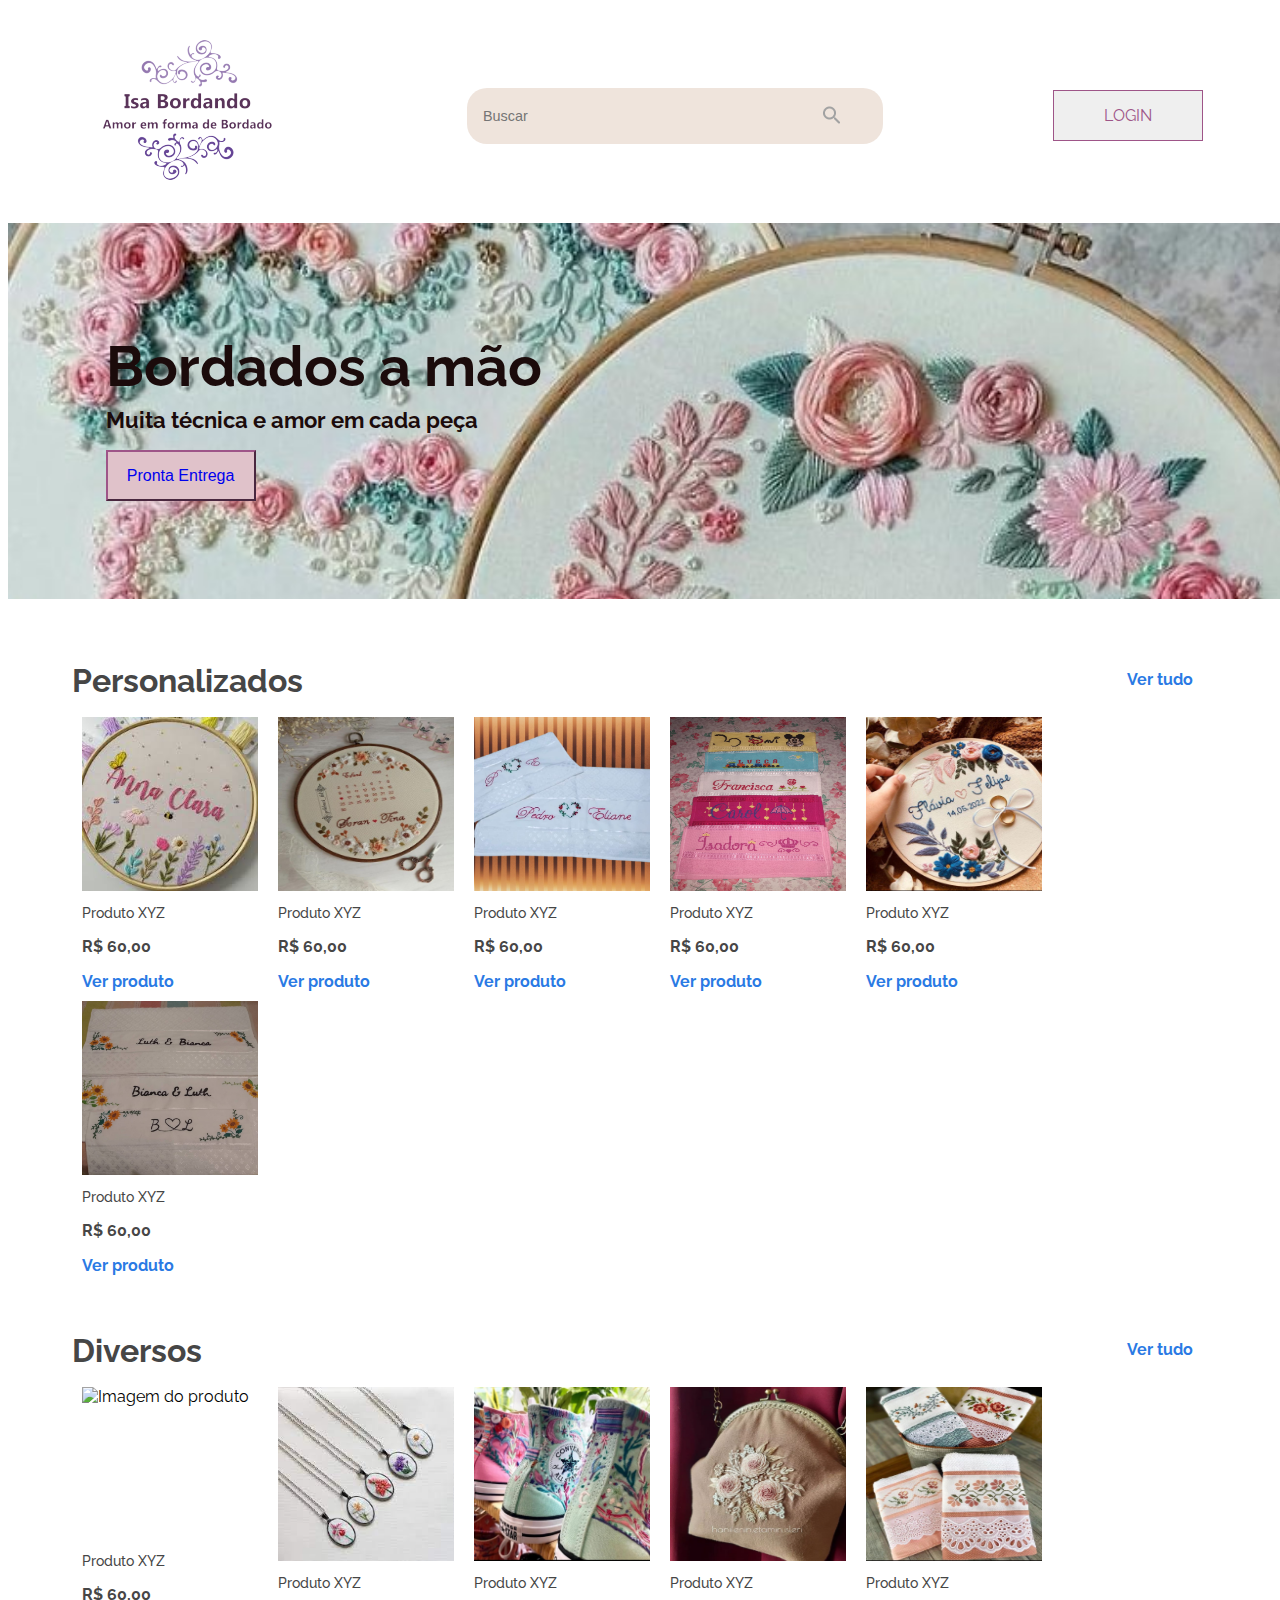
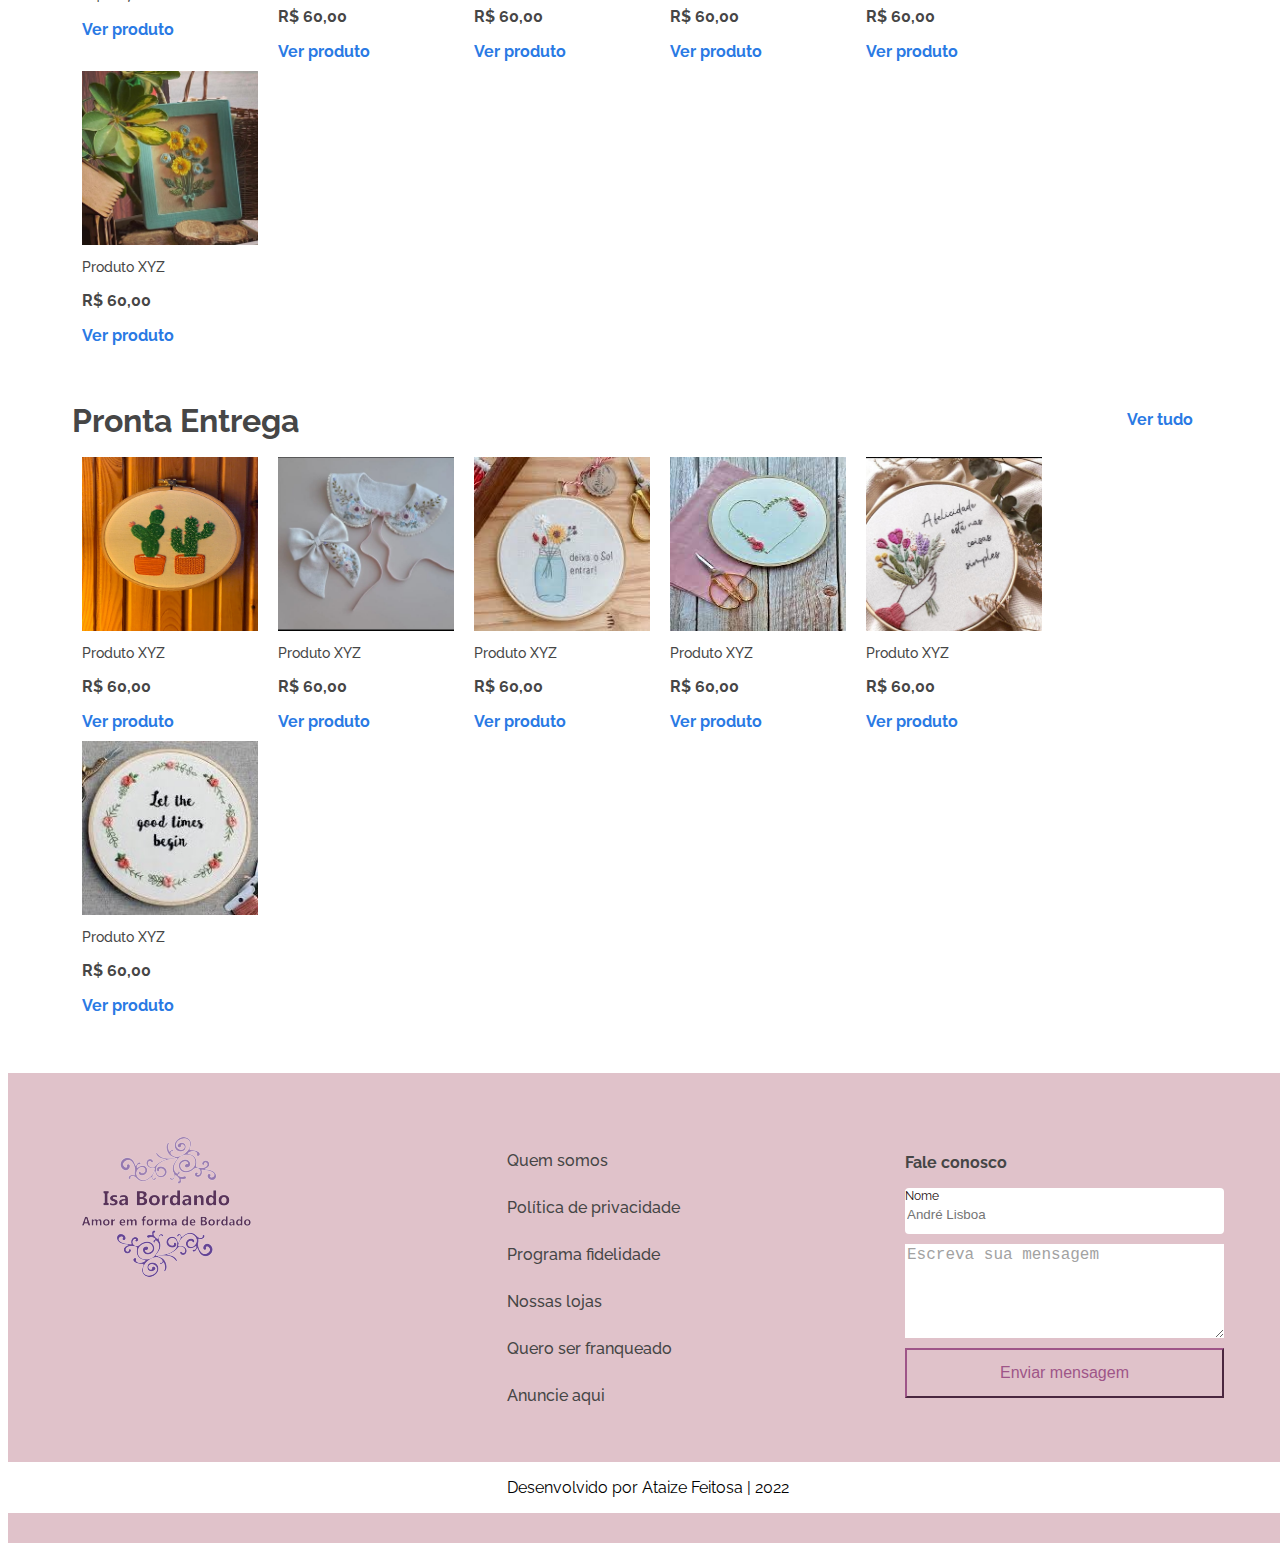
==== index.html @ 5cd55cc3 "Página e-commerce personalizada" ====
<!DOCTYPE html>
<html lang="pt-br">

<head>
    <meta charset="UTF-8">
    <meta http-equiv="X-UA-Compatible" content="IE=edge">
    <meta name="viewport" content="width=device-width, initial-scale=1.0">
    <title>Alura Geek</title>
    <link rel="preconnect" href="https://fonts.googleapis.com">
    <link rel="preconnect" href="https://fonts.gstatic.com" crossorigin>
    <link href="https://fonts.googleapis.com/css2?family=Raleway:wght@400;700&display=swap" rel="stylesheet">
    <link rel="stylesheet" href="css\style.css">
    <link rel="stylesheet" href="css\menu.css">
    <link rel="stylesheet" href="css\banner.css">
    <link rel="stylesheet" href="css\banner-mobile.css">
    <link rel="stylesheet" href="css\galeria.css">
    <link rel="stylesheet" href="css\rodape.css">
</head>

<body>
    <header class="menu">
        <div class="menu__principal">
            
           
                <img class="menu__logo" src="imagem/logo-1.png" alt="Logo da Alura">
                <input class="menu__buscar" type="text" placeholder="Buscar">
                
         
            <button class="menu__login Botao1" type=""><a class="menu__navBotao" href="login.html">Login</a></button>
        </div>
    </header>
    <main>
        <section class="banner">
            <div class="banner__apresentacao">
                <h1 class="banner__titulo">Bordados a mão</h1>
                <p class="banner__descricao">Muita técnica e amor em cada peça</p>
                <button class="banner__btn Botao2"><a href="#prontaEntrega">Pronta Entrega</a></button>
            </div>
        </section>
        <section class="galeria starWars" id="starWars">

            <div class="galeria__secao">
                <h2 class="galeria__titulo">Personalizados</h2>
                <a class="galeria__verTudo" href="#">Ver tudo </a>
            </div>

            <div class="galeria__produtos">
                <img class="galeria__imagem" src="imagem/nome.jpg" alt="Imagem do produto">
                <p class="galeria__descricaoProduto">Produto XYZ</p>
                <p class="galeria__preco">R$ 60,00</p>
                <a class="galeria__verProduto" href="#">Ver produto</a>
            </div>

            <div class="galeria__produtos">
                <img class="galeria__imagem" src="imagem/data.jpeg" alt="Imagem do produto">
                <p class="galeria__descricaoProduto">Produto XYZ</p>
                <p class="galeria__preco">R$ 60,00</p>
                <a class="galeria__verProduto" href="#">Ver produto</a>
            </div>

            <div class="galeria__produtos">
                <img class="galeria__imagem" src="imagem/toalha.jpeg" alt="Imagem do produto">
                <p class="galeria__descricaoProduto">Produto XYZ</p>
                <p class="galeria__preco">R$ 60,00</p>
                <a class="galeria__verProduto" href="#">Ver produto</a>
            </div>

            <div class="galeria__produtos">
                <img class="galeria__imagem" src="imagem/toalhinhas.jpeg" alt="Imagem do produto">
                <p class="galeria__descricaoProduto">Produto XYZ</p>
                <p class="galeria__preco">R$ 60,00</p>
                <a class="galeria__verProduto" href="#">Ver produto</a>
            </div>

            <div class="galeria__produtos">
                <img class="galeria__imagem" src="imagem/aliancas.jpeg" alt="Imagem do produto">
                <p class="galeria__descricaoProduto">Produto XYZ</p>
                <p class="galeria__preco">R$ 60,00</p>
                <a class="galeria__verProduto" href="#">Ver produto</a>
            </div>

            <div class="galeria__produtos">
                <img class="galeria__imagem" src="imagem/toalha2.jpeg" alt="Imagem do produto">
                <p class="galeria__descricaoProduto">Produto XYZ</p>
                <p class="galeria__preco">R$ 60,00</p>
                <a class="galeria__verProduto" href="#">Ver produto</a>
            </div>
        </section>

        <section class="galeria consoles" id="consoles">
            <div class="galeria__secao">
                <h2 class="galeria__titulo">Diversos</h2>
                <a class="galeria__verTudo" href="#">Ver tudo </a>
            </div>

            <div class="galeria__produtos">
                <img class="galeria__imagem" src="imagem/bolsas.jpg" alt="Imagem do produto">
                <p class="galeria__descricaoProduto">Produto XYZ</p>
                <p class="galeria__preco">R$ 60,00</p>
                <a class="galeria__verProduto" href="#">Ver produto</a>
            </div>

            <div class="galeria__produtos">
                <img class="galeria__imagem" src="imagem/colares-bordado.jpg" alt="Imagem do produto">
                <p class="galeria__descricaoProduto">Produto XYZ</p>
                <p class="galeria__preco">R$ 60,00</p>
                <a class="galeria__verProduto" href="#">Ver produto</a>
            </div>

            <div class="galeria__produtos">
                <img class="galeria__imagem" src="imagem/tenis.jpeg" alt="Imagem do produto">
                <p class="galeria__descricaoProduto">Produto XYZ</p>
                <p class="galeria__preco">R$ 60,00</p>
                <a class="galeria__verProduto" href="#">Ver produto</a>
            </div>

            <div class="galeria__produtos">
                <img class="galeria__imagem" src="imagem/bolsa.jpeg" alt="Imagem do produto">
                <p class="galeria__descricaoProduto">Produto XYZ</p>
                <p class="galeria__preco">R$ 60,00</p>
                <a class="galeria__verProduto" href="#">Ver produto</a>
            </div>

            <div class="galeria__produtos">
                <img class="galeria__imagem" src="imagem/pano-prato.jpeg" alt="Imagem do produto">
                <p class="galeria__descricaoProduto">Produto XYZ</p>
                <p class="galeria__preco">R$ 60,00</p>
                <a class="galeria__verProduto" href="#">Ver produto</a>
            </div>

            <div class="galeria__produtos">
                <img class="galeria__imagem" src="imagem/porta-retrato.jpeg" alt="Imagem do produto">
                <p class="galeria__descricaoProduto">Produto XYZ</p>
                <p class="galeria__preco">R$ 60,00</p>
                <a class="galeria__verProduto" href="#">Ver produto</a>
            </div>
        </section>

        <section class="galeria diversos" id="prontaEntrega">
            <div class="galeria__secao">
                <h2 class="galeria__titulo">Pronta Entrega</h2>
                <a class="galeria__verTudo" href="#">Ver tudo </a>
            </div>

            <div class="galeria__produtos">
                <img class="galeria__imagem" src="imagem/cacto.jpg" alt="Imagem do produto">
                <p class="galeria__descricaoProduto">Produto XYZ</p>
                <p class="galeria__preco">R$ 60,00</p>
                <a class="galeria__verProduto" href="#">Ver produto</a>
            </div>

            <div class="galeria__produtos">
                <img class="galeria__imagem" src="imagem/laco.jpeg" alt="Imagem do produto">
                <p class="galeria__descricaoProduto">Produto XYZ</p>
                <p class="galeria__preco">R$ 60,00</p>
                <a class="galeria__verProduto" href="#">Ver produto</a>
            </div>

            <div class="galeria__produtos">
                <img class="galeria__imagem" src="imagem/frase2.jpg" alt="Imagem do produto">
                <p class="galeria__descricaoProduto">Produto XYZ</p>
                <p class="galeria__preco">R$ 60,00</p>
                <a class="galeria__verProduto" href="#">Ver produto</a>
            </div>

            <div class="galeria__produtos">
                <img class="galeria__imagem" src="imagem/bordado-coracao.jpg" alt="Imagem do produto">
                <p class="galeria__descricaoProduto">Produto XYZ</p>
                <p class="galeria__preco">R$ 60,00</p>
                <a class="galeria__verProduto" href="#">Ver produto</a>
            </div>

            <div class="galeria__produtos">
                <img class="galeria__imagem" src="imagem/felicidade.jpeg" alt="Imagem do produto">
                <p class="galeria__descricaoProduto">Produto XYZ</p>
                <p class="galeria__preco">R$ 60,00</p>
                <a class="galeria__verProduto" href="#">Ver produto</a>
            </div>

            <div class="galeria__produtos">
                <img class="galeria__imagem" src="imagem/frase.jpg" alt="Imagem do produto">
                <p class="galeria__descricaoProduto">Produto XYZ</p>
                <p class="galeria__preco">R$ 60,00</p>
                <a class="galeria__verProduto" href="#">Ver produto</a>
            </div>
        </section>
    </main>
    <footer class="rodape">
        <section class="rodape__aluraGeek">
            <div class="rodape__divLogo">
                <img class="rodape__logo" src="./imagem/logo-1.png" alt="Logo Isa Bordando">
            </div>
            <nav class="rodape__informacoes">
                <a class="rodape__informacao" href="#">Quem somos</a>
                <a class="rodape__informacao" href="#">Política de privacidade</a>
                <a class="rodape__informacao" href="#">Programa fidelidade</a>
                <a class="rodape__informacao" href="#">Nossas lojas</a>
                <a class="rodape__informacao" href="#">Quero ser franqueado</a>
                <a class="rodape__informacao" href="#">Anuncie aqui</a>
            </nav>
            <form class="rodape__faleConosco">
                <p class="rodape__subtitulo">Fale conosco</p>
                <div class="rodape__formulario">
                    <label class="rodape__nome" for="text">Nome</label>
                    <input class="rodape__inputNome" type="text" placeholder="André Lisboa" required>
                </div>
                <textarea class="rodape__mensagem" name="mensagem" id="" cols="30" rows="5" minlength="3" required>Escreva sua mensagem</textarea>
                <button class="rodape__btn Botao2">Enviar mensagem</button>
            </form>
        </section>
        <section class="rodape__desenvolvedor">
            <p>Desenvolvido por Ataize Feitosa | 2022</p>
        </section>
    </footer>
</body>

</html>
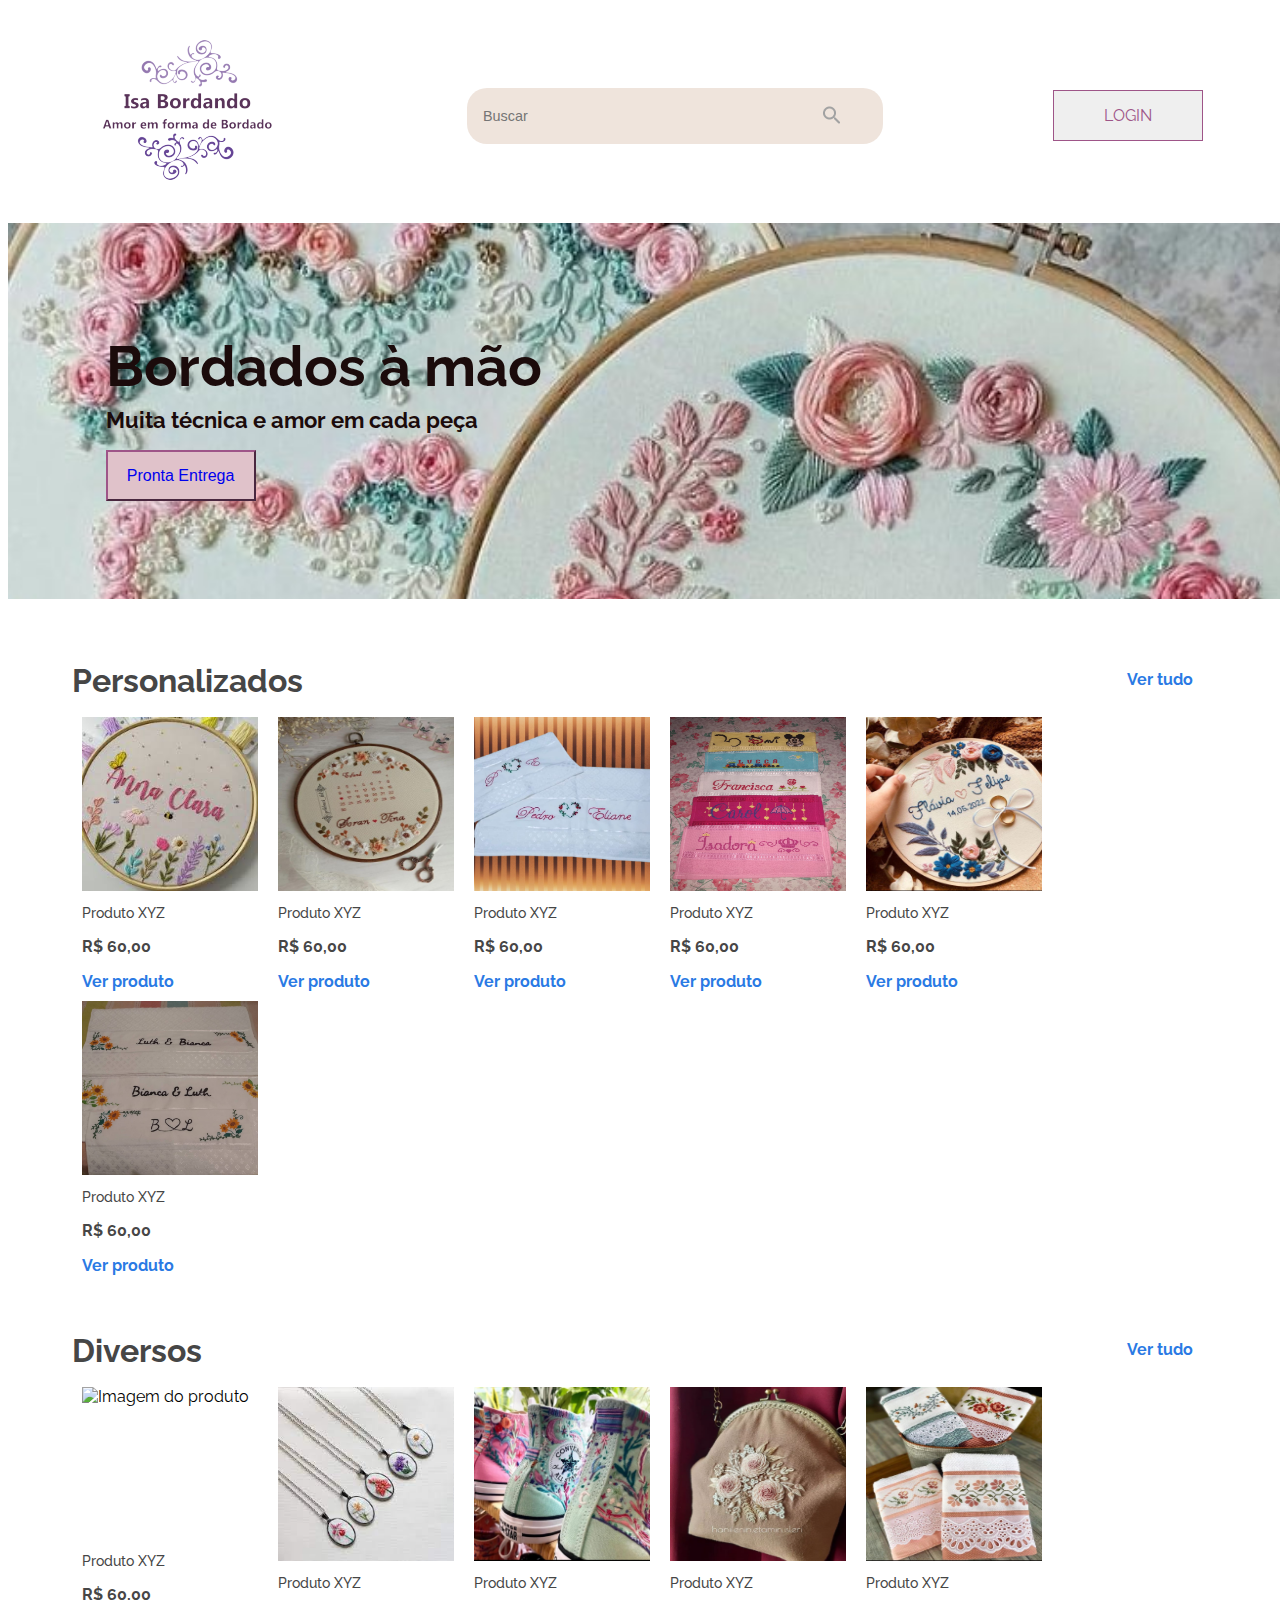
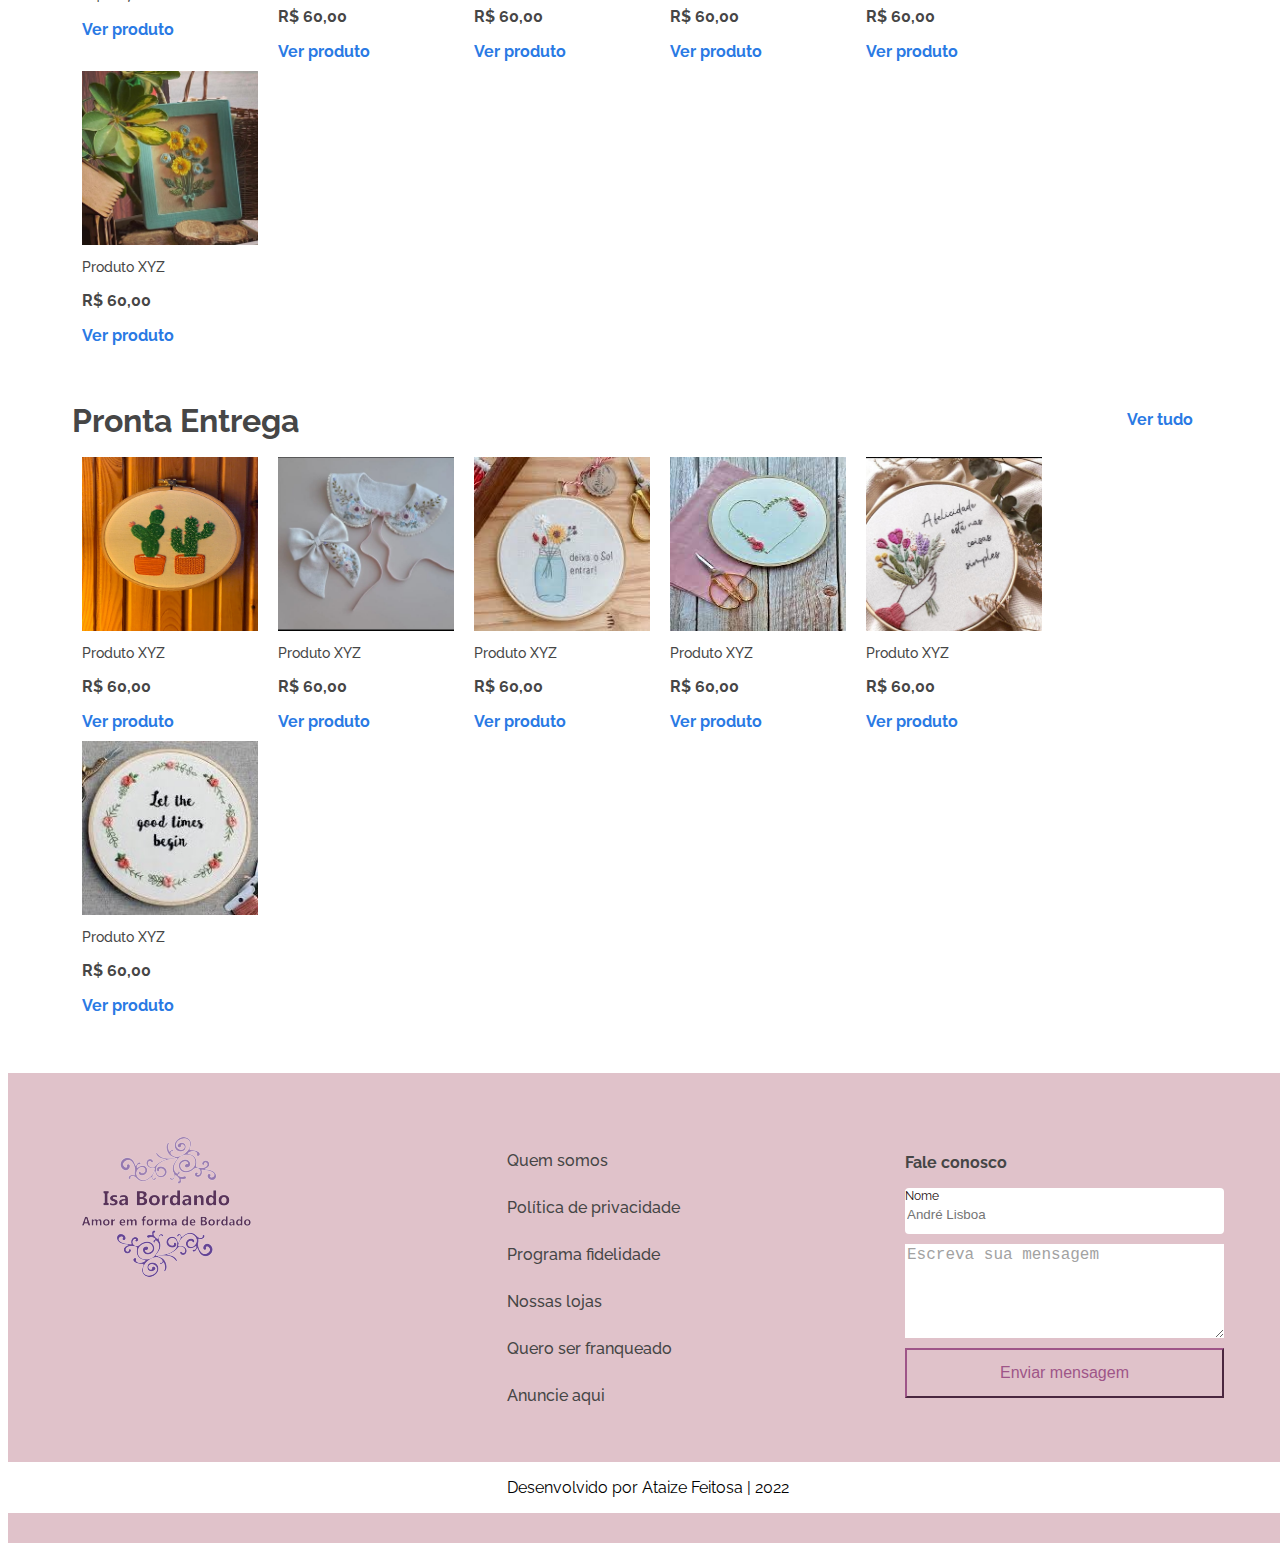
==== commit 4d9a8b30: "Correção ortográfica" ====
--- a/index.html
+++ b/index.html
@@ -32,7 +32,7 @@
     <main>
         <section class="banner">
             <div class="banner__apresentacao">
-                <h1 class="banner__titulo">Bordados a mão</h1>
+                <h1 class="banner__titulo">Bordados à mão</h1>
                 <p class="banner__descricao">Muita técnica e amor em cada peça</p>
                 <button class="banner__btn Botao2"><a href="#prontaEntrega">Pronta Entrega</a></button>
             </div>
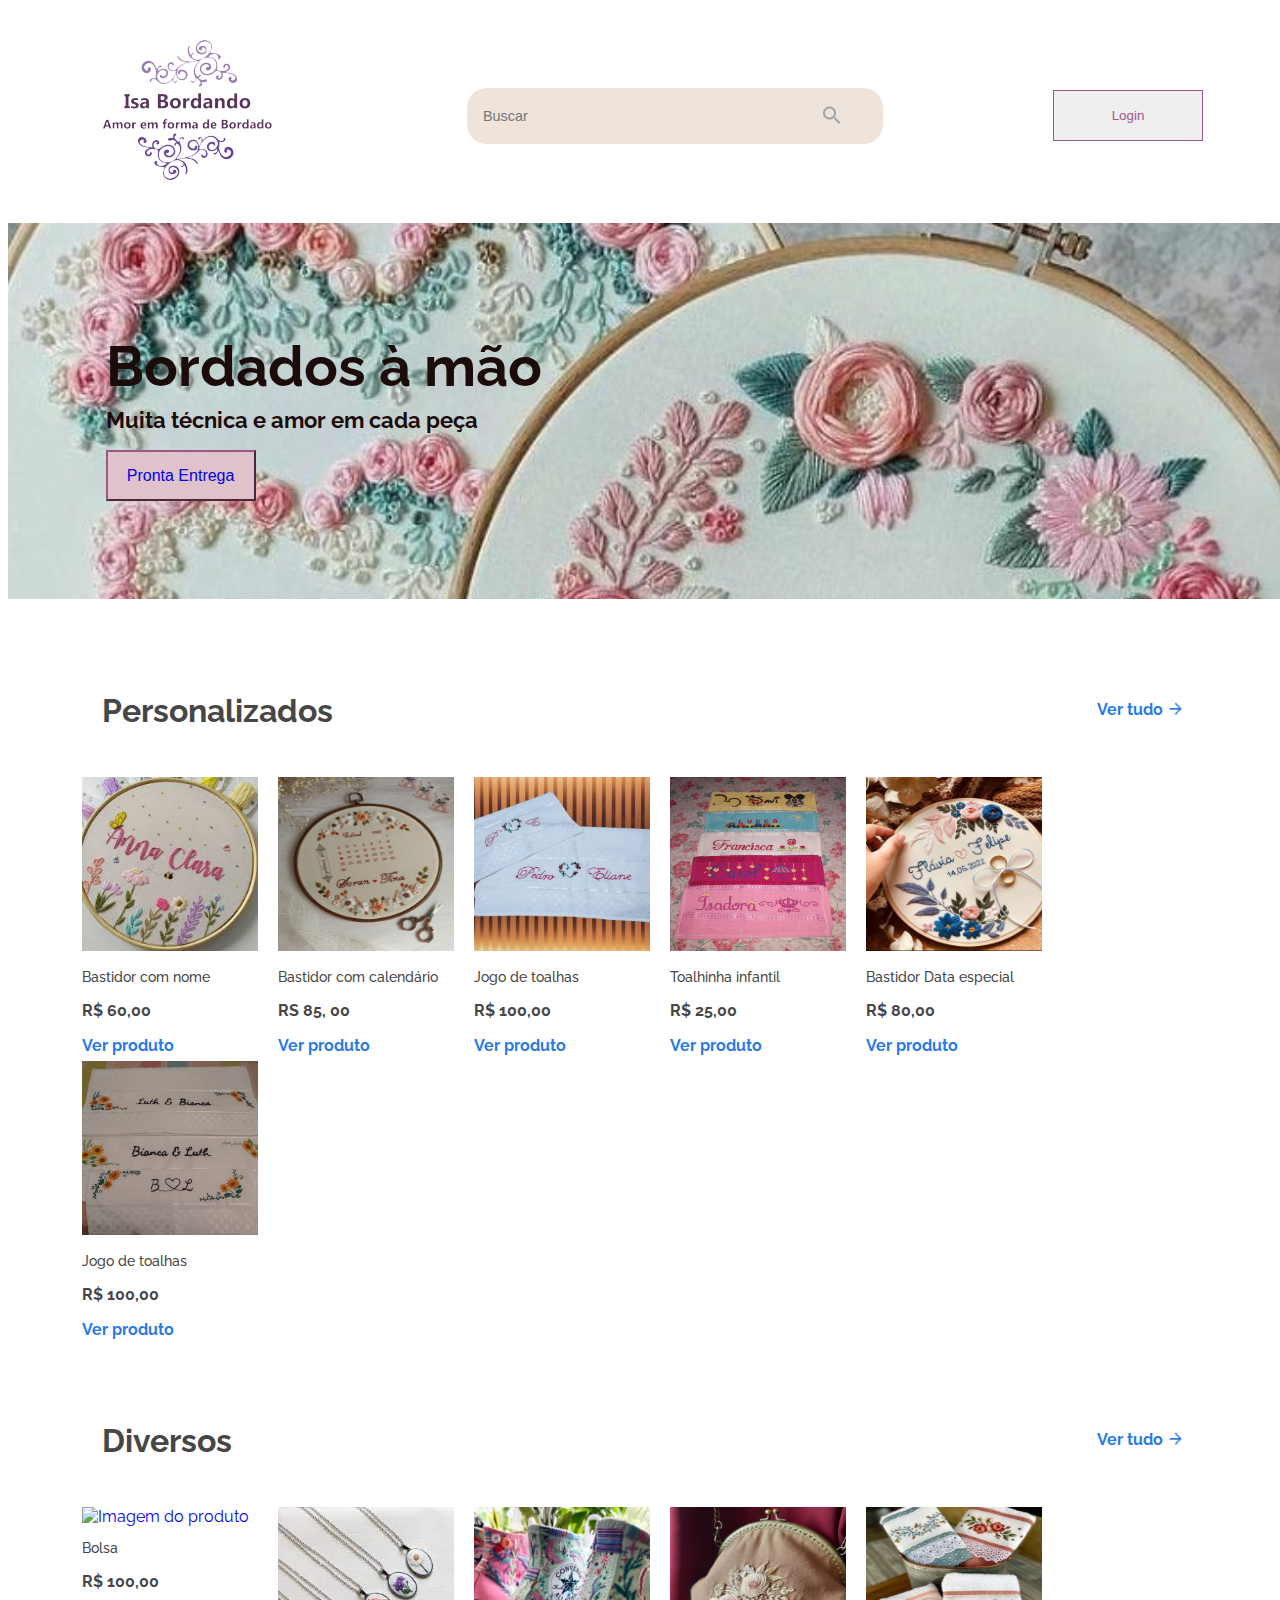
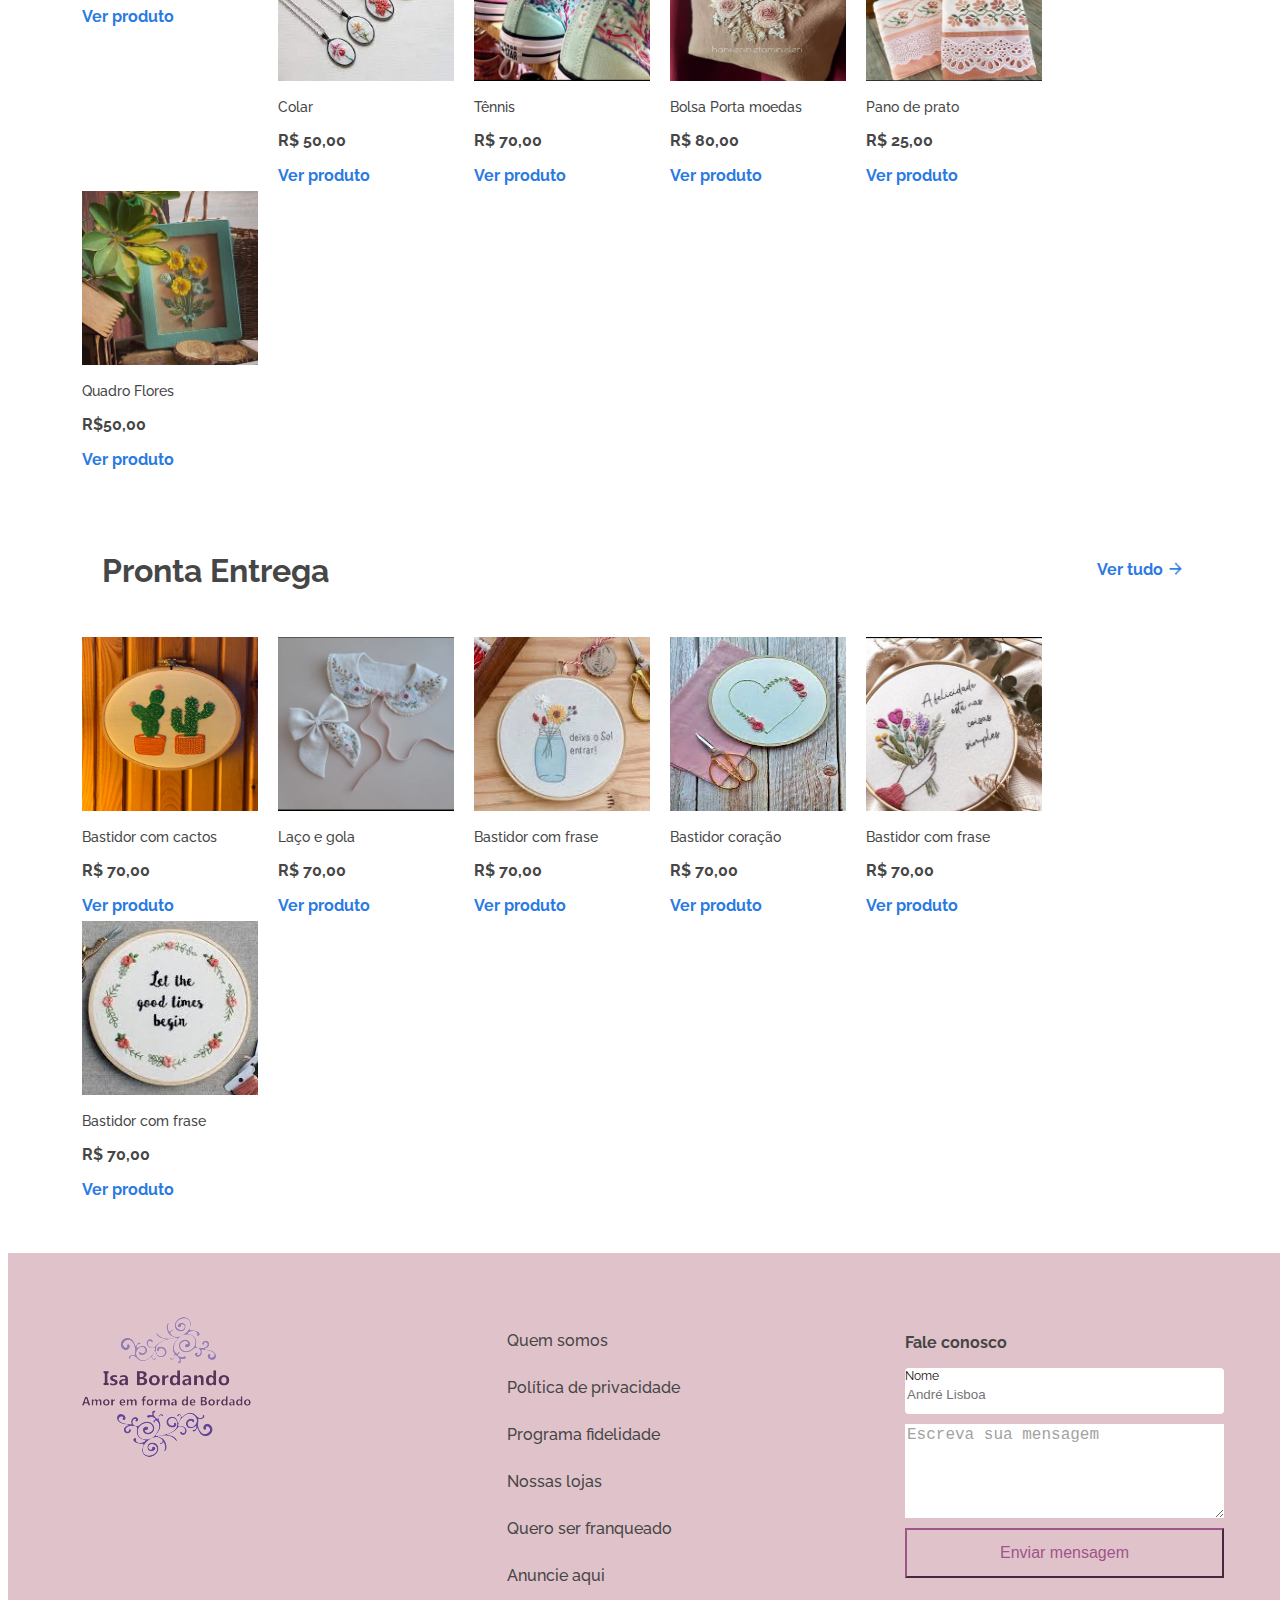
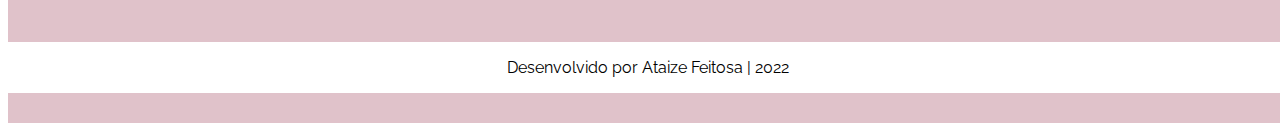
==== commit 4d62f829: "Adicionando página todos" ====
--- a/index.html
+++ b/index.html
@@ -5,28 +5,23 @@
     <meta charset="UTF-8">
     <meta http-equiv="X-UA-Compatible" content="IE=edge">
     <meta name="viewport" content="width=device-width, initial-scale=1.0">
-    <title>Alura Geek</title>
+    <title>Isa Bordando</title>
     <link rel="preconnect" href="https://fonts.googleapis.com">
     <link rel="preconnect" href="https://fonts.gstatic.com" crossorigin>
     <link href="https://fonts.googleapis.com/css2?family=Raleway:wght@400;700&display=swap" rel="stylesheet">
     <link rel="stylesheet" href="css\style.css">
     <link rel="stylesheet" href="css\menu.css">
     <link rel="stylesheet" href="css\banner.css">
-    <link rel="stylesheet" href="css\banner-mobile.css">
     <link rel="stylesheet" href="css\galeria.css">
     <link rel="stylesheet" href="css\rodape.css">
 </head>
 
 <body>
     <header class="menu">
-        <div class="menu__principal">
-            
-           
+        <div class="menu__principal">           
                 <img class="menu__logo" src="imagem/logo-1.png" alt="Logo da Alura">
                 <input class="menu__buscar" type="text" placeholder="Buscar">
-                
-         
-            <button class="menu__login Botao1" type=""><a class="menu__navBotao" href="login.html">Login</a></button>
+            <button class="menu__login Botao1" type="button">Login</button>
         </div>
     </header>
     <main>
@@ -34,155 +29,35 @@
             <div class="banner__apresentacao">
                 <h1 class="banner__titulo">Bordados à mão</h1>
                 <p class="banner__descricao">Muita técnica e amor em cada peça</p>
-                <button class="banner__btn Botao2"><a href="#prontaEntrega">Pronta Entrega</a></button>
+                <button class="banner__btn Botao2" type="button"><a href="#prontaEntrega">Pronta Entrega</a></button>
             </div>
         </section>
-        <section class="galeria starWars" id="starWars">
+        <section class="galeria personalizados" id="personalizados" data-produto-personalizado="todos">
 
             <div class="galeria__secao">
                 <h2 class="galeria__titulo">Personalizados</h2>
-                <a class="galeria__verTudo" href="#">Ver tudo </a>
+                <a class="galeria__verTudo" href="todos.html">Ver tudo </a>
+            </div>
+            <!--JS-->
+          
+        </section>
+
+        <section class="galeria diversos" id="diversos" data-produto-diversos>
+            <div class="galeria__secao">
+                <h2 class="galeria__titulo">Diversos</h2>
+                <a class="galeria__verTudo" href="todos.html">Ver tudo </a>
             </div>
 
-            <div class="galeria__produtos">
-                <img class="galeria__imagem" src="imagem/nome.jpg" alt="Imagem do produto">
-                <p class="galeria__descricaoProduto">Produto XYZ</p>
-                <p class="galeria__preco">R$ 60,00</p>
-                <a class="galeria__verProduto" href="#">Ver produto</a>
+           <!--JS-->
+        </section>
+
+        <section class="galeria prontaEntrega" id="prontaEntrega">
+            <div class="galeria__secao">
+                <h2 class="galeria__titulo">Pronta Entrega</h2>
+                <a class="galeria__verTudo" href="todos.html">Ver tudo </a>
             </div>
 
-            <div class="galeria__produtos">
-                <img class="galeria__imagem" src="imagem/data.jpeg" alt="Imagem do produto">
-                <p class="galeria__descricaoProduto">Produto XYZ</p>
-                <p class="galeria__preco">R$ 60,00</p>
-                <a class="galeria__verProduto" href="#">Ver produto</a>
-            </div>
-
-            <div class="galeria__produtos">
-                <img class="galeria__imagem" src="imagem/toalha.jpeg" alt="Imagem do produto">
-                <p class="galeria__descricaoProduto">Produto XYZ</p>
-                <p class="galeria__preco">R$ 60,00</p>
-                <a class="galeria__verProduto" href="#">Ver produto</a>
-            </div>
-
-            <div class="galeria__produtos">
-                <img class="galeria__imagem" src="imagem/toalhinhas.jpeg" alt="Imagem do produto">
-                <p class="galeria__descricaoProduto">Produto XYZ</p>
-                <p class="galeria__preco">R$ 60,00</p>
-                <a class="galeria__verProduto" href="#">Ver produto</a>
-            </div>
-
-            <div class="galeria__produtos">
-                <img class="galeria__imagem" src="imagem/aliancas.jpeg" alt="Imagem do produto">
-                <p class="galeria__descricaoProduto">Produto XYZ</p>
-                <p class="galeria__preco">R$ 60,00</p>
-                <a class="galeria__verProduto" href="#">Ver produto</a>
-            </div>
-
-            <div class="galeria__produtos">
-                <img class="galeria__imagem" src="imagem/toalha2.jpeg" alt="Imagem do produto">
-                <p class="galeria__descricaoProduto">Produto XYZ</p>
-                <p class="galeria__preco">R$ 60,00</p>
-                <a class="galeria__verProduto" href="#">Ver produto</a>
-            </div>
-        </section>
-
-        <section class="galeria consoles" id="consoles">
-            <div class="galeria__secao">
-                <h2 class="galeria__titulo">Diversos</h2>
-                <a class="galeria__verTudo" href="#">Ver tudo </a>
-            </div>
-
-            <div class="galeria__produtos">
-                <img class="galeria__imagem" src="imagem/bolsas.jpg" alt="Imagem do produto">
-                <p class="galeria__descricaoProduto">Produto XYZ</p>
-                <p class="galeria__preco">R$ 60,00</p>
-                <a class="galeria__verProduto" href="#">Ver produto</a>
-            </div>
-
-            <div class="galeria__produtos">
-                <img class="galeria__imagem" src="imagem/colares-bordado.jpg" alt="Imagem do produto">
-                <p class="galeria__descricaoProduto">Produto XYZ</p>
-                <p class="galeria__preco">R$ 60,00</p>
-                <a class="galeria__verProduto" href="#">Ver produto</a>
-            </div>
-
-            <div class="galeria__produtos">
-                <img class="galeria__imagem" src="imagem/tenis.jpeg" alt="Imagem do produto">
-                <p class="galeria__descricaoProduto">Produto XYZ</p>
-                <p class="galeria__preco">R$ 60,00</p>
-                <a class="galeria__verProduto" href="#">Ver produto</a>
-            </div>
-
-            <div class="galeria__produtos">
-                <img class="galeria__imagem" src="imagem/bolsa.jpeg" alt="Imagem do produto">
-                <p class="galeria__descricaoProduto">Produto XYZ</p>
-                <p class="galeria__preco">R$ 60,00</p>
-                <a class="galeria__verProduto" href="#">Ver produto</a>
-            </div>
-
-            <div class="galeria__produtos">
-                <img class="galeria__imagem" src="imagem/pano-prato.jpeg" alt="Imagem do produto">
-                <p class="galeria__descricaoProduto">Produto XYZ</p>
-                <p class="galeria__preco">R$ 60,00</p>
-                <a class="galeria__verProduto" href="#">Ver produto</a>
-            </div>
-
-            <div class="galeria__produtos">
-                <img class="galeria__imagem" src="imagem/porta-retrato.jpeg" alt="Imagem do produto">
-                <p class="galeria__descricaoProduto">Produto XYZ</p>
-                <p class="galeria__preco">R$ 60,00</p>
-                <a class="galeria__verProduto" href="#">Ver produto</a>
-            </div>
-        </section>
-
-        <section class="galeria diversos" id="prontaEntrega">
-            <div class="galeria__secao">
-                <h2 class="galeria__titulo">Pronta Entrega</h2>
-                <a class="galeria__verTudo" href="#">Ver tudo </a>
-            </div>
-
-            <div class="galeria__produtos">
-                <img class="galeria__imagem" src="imagem/cacto.jpg" alt="Imagem do produto">
-                <p class="galeria__descricaoProduto">Produto XYZ</p>
-                <p class="galeria__preco">R$ 60,00</p>
-                <a class="galeria__verProduto" href="#">Ver produto</a>
-            </div>
-
-            <div class="galeria__produtos">
-                <img class="galeria__imagem" src="imagem/laco.jpeg" alt="Imagem do produto">
-                <p class="galeria__descricaoProduto">Produto XYZ</p>
-                <p class="galeria__preco">R$ 60,00</p>
-                <a class="galeria__verProduto" href="#">Ver produto</a>
-            </div>
-
-            <div class="galeria__produtos">
-                <img class="galeria__imagem" src="imagem/frase2.jpg" alt="Imagem do produto">
-                <p class="galeria__descricaoProduto">Produto XYZ</p>
-                <p class="galeria__preco">R$ 60,00</p>
-                <a class="galeria__verProduto" href="#">Ver produto</a>
-            </div>
-
-            <div class="galeria__produtos">
-                <img class="galeria__imagem" src="imagem/bordado-coracao.jpg" alt="Imagem do produto">
-                <p class="galeria__descricaoProduto">Produto XYZ</p>
-                <p class="galeria__preco">R$ 60,00</p>
-                <a class="galeria__verProduto" href="#">Ver produto</a>
-            </div>
-
-            <div class="galeria__produtos">
-                <img class="galeria__imagem" src="imagem/felicidade.jpeg" alt="Imagem do produto">
-                <p class="galeria__descricaoProduto">Produto XYZ</p>
-                <p class="galeria__preco">R$ 60,00</p>
-                <a class="galeria__verProduto" href="#">Ver produto</a>
-            </div>
-
-            <div class="galeria__produtos">
-                <img class="galeria__imagem" src="imagem/frase.jpg" alt="Imagem do produto">
-                <p class="galeria__descricaoProduto">Produto XYZ</p>
-                <p class="galeria__preco">R$ 60,00</p>
-                <a class="galeria__verProduto" href="#">Ver produto</a>
-            </div>
+            <!--JS-->
         </section>
     </main>
     <footer class="rodape">
@@ -202,10 +77,10 @@
                 <p class="rodape__subtitulo">Fale conosco</p>
                 <div class="rodape__formulario">
                     <label class="rodape__nome" for="text">Nome</label>
-                    <input class="rodape__inputNome" type="text" placeholder="André Lisboa" required>
+                    <input class="rodape__inputNome" type="text" placeholder="André Lisboa" maxlength="40" title="O campo deve conter nomáximo 40 caracteres" required>
                 </div>
-                <textarea class="rodape__mensagem" name="mensagem" id="" cols="30" rows="5" minlength="3" required>Escreva sua mensagem</textarea>
-                <button class="rodape__btn Botao2">Enviar mensagem</button>
+                <textarea class="rodape__mensagem" name="mensagem" id="" cols="30" rows="5" maxlength="120" title="O campo deve conter no máximo 120 caracteres" required>Escreva sua mensagem</textarea>
+                <button class="rodape__btn Botao2" type="submit">Enviar mensagem</button>
             </form>
         </section>
         <section class="rodape__desenvolvedor">
@@ -213,5 +88,5 @@
         </section>
     </footer>
 </body>
-
+<script type="module" src="js\home.js"></script>
 </html>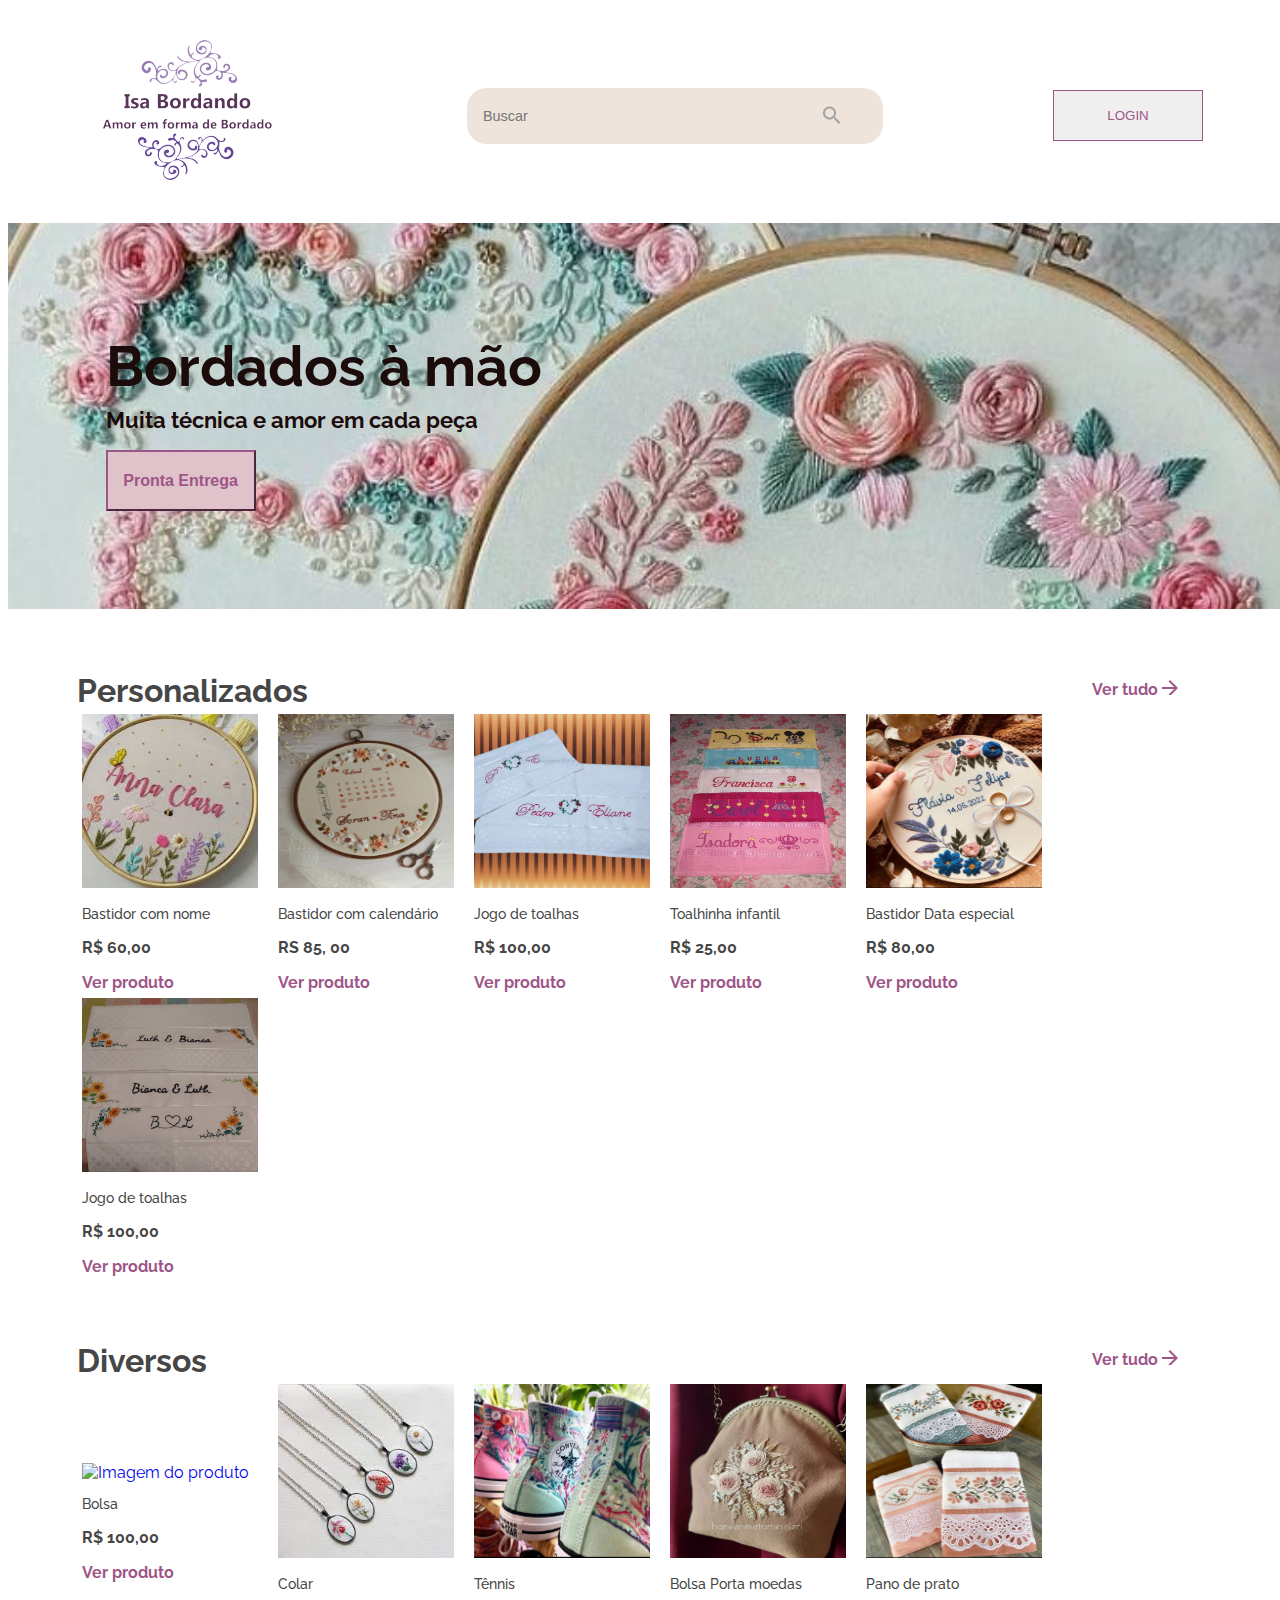
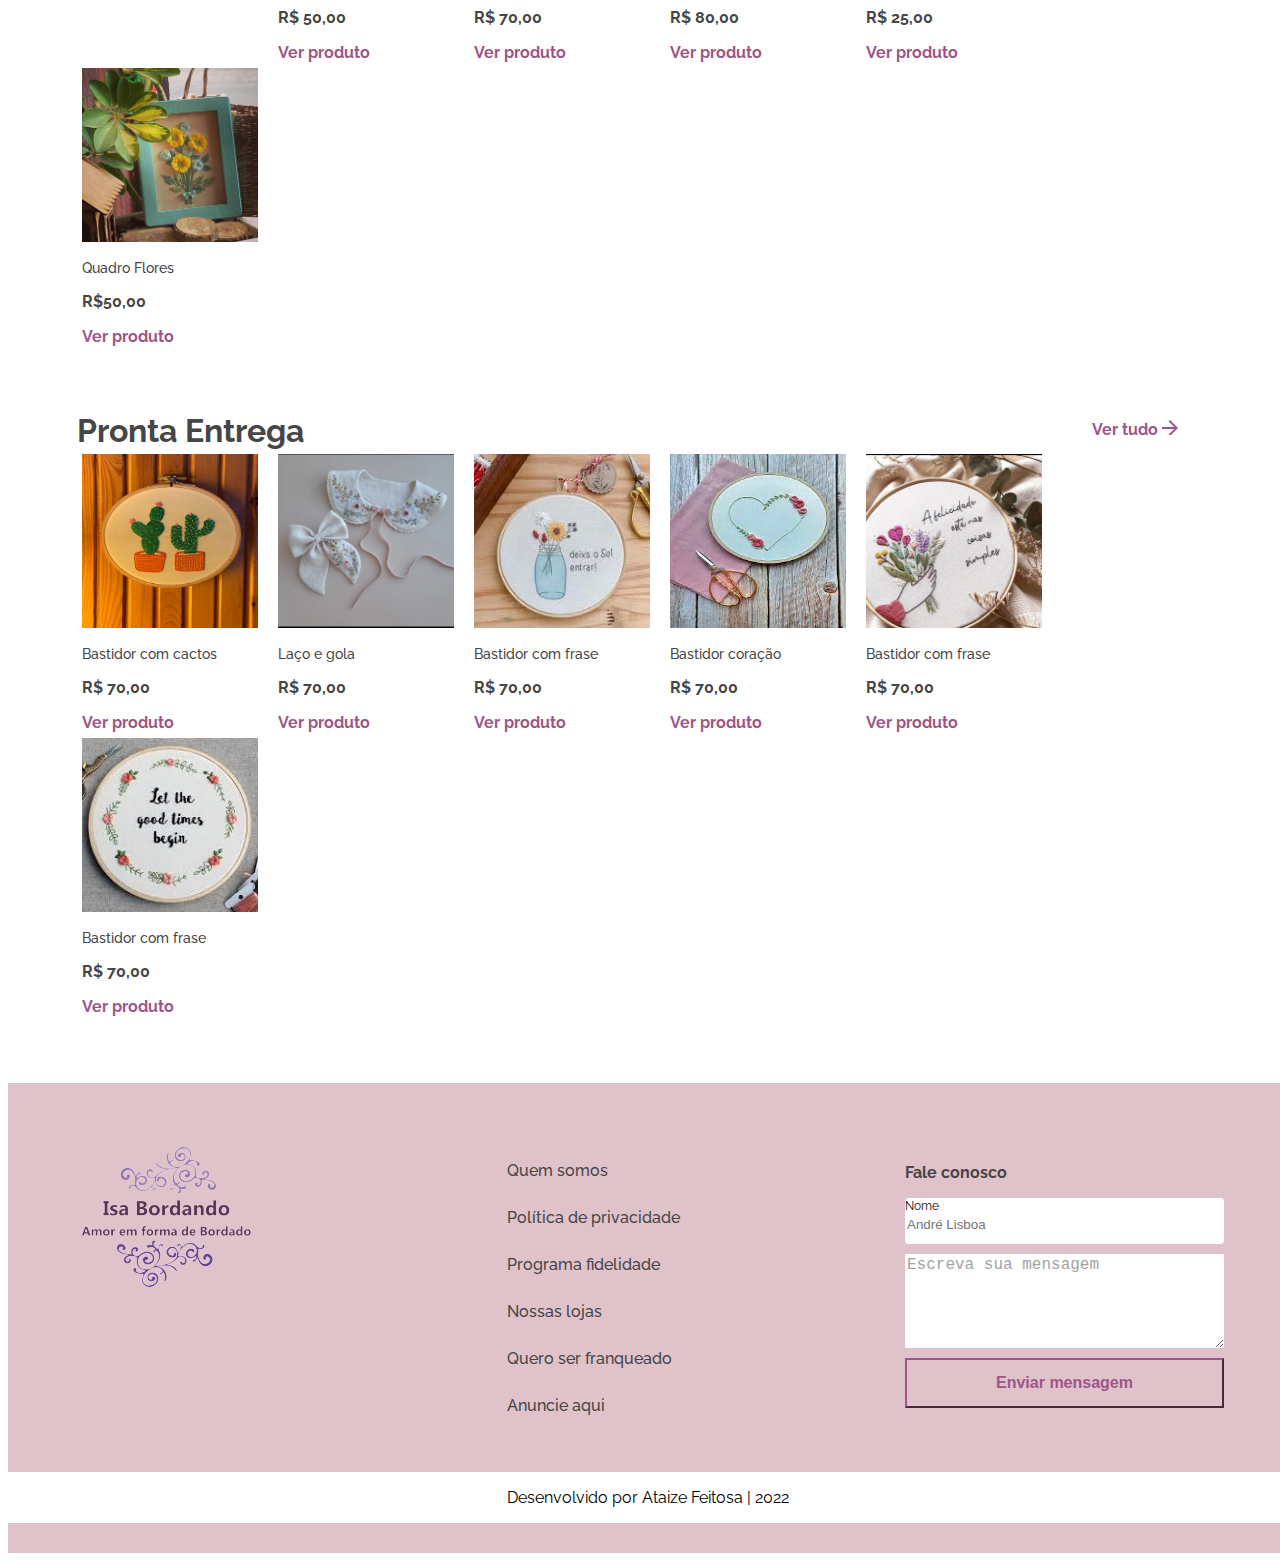
==== commit d25d0490: "Detalhes de estilização" ====
--- a/index.html
+++ b/index.html
@@ -1,6 +1,5 @@
 <!DOCTYPE html>
 <html lang="pt-br">
-
 <head>
     <meta charset="UTF-8">
     <meta http-equiv="X-UA-Compatible" content="IE=edge">
@@ -21,7 +20,7 @@
         <div class="menu__principal">           
                 <img class="menu__logo" src="imagem/logo-1.png" alt="Logo da Alura">
                 <input class="menu__buscar" type="text" placeholder="Buscar">
-            <button class="menu__login Botao1" type="button">Login</button>
+            <a href="login.html"><button class="menu__login Botao1" type="button">Login</button></a>
         </div>
     </header>
     <main>
@@ -29,7 +28,7 @@
             <div class="banner__apresentacao">
                 <h1 class="banner__titulo">Bordados à mão</h1>
                 <p class="banner__descricao">Muita técnica e amor em cada peça</p>
-                <button class="banner__btn Botao2" type="button"><a href="#prontaEntrega">Pronta Entrega</a></button>
+                <a class="Botao2" href="#prontaEntrega"><button class="banner__btn Botao2" type="button">Pronta Entrega</button></a>
             </div>
         </section>
         <section class="galeria personalizados" id="personalizados" data-produto-personalizado="todos">
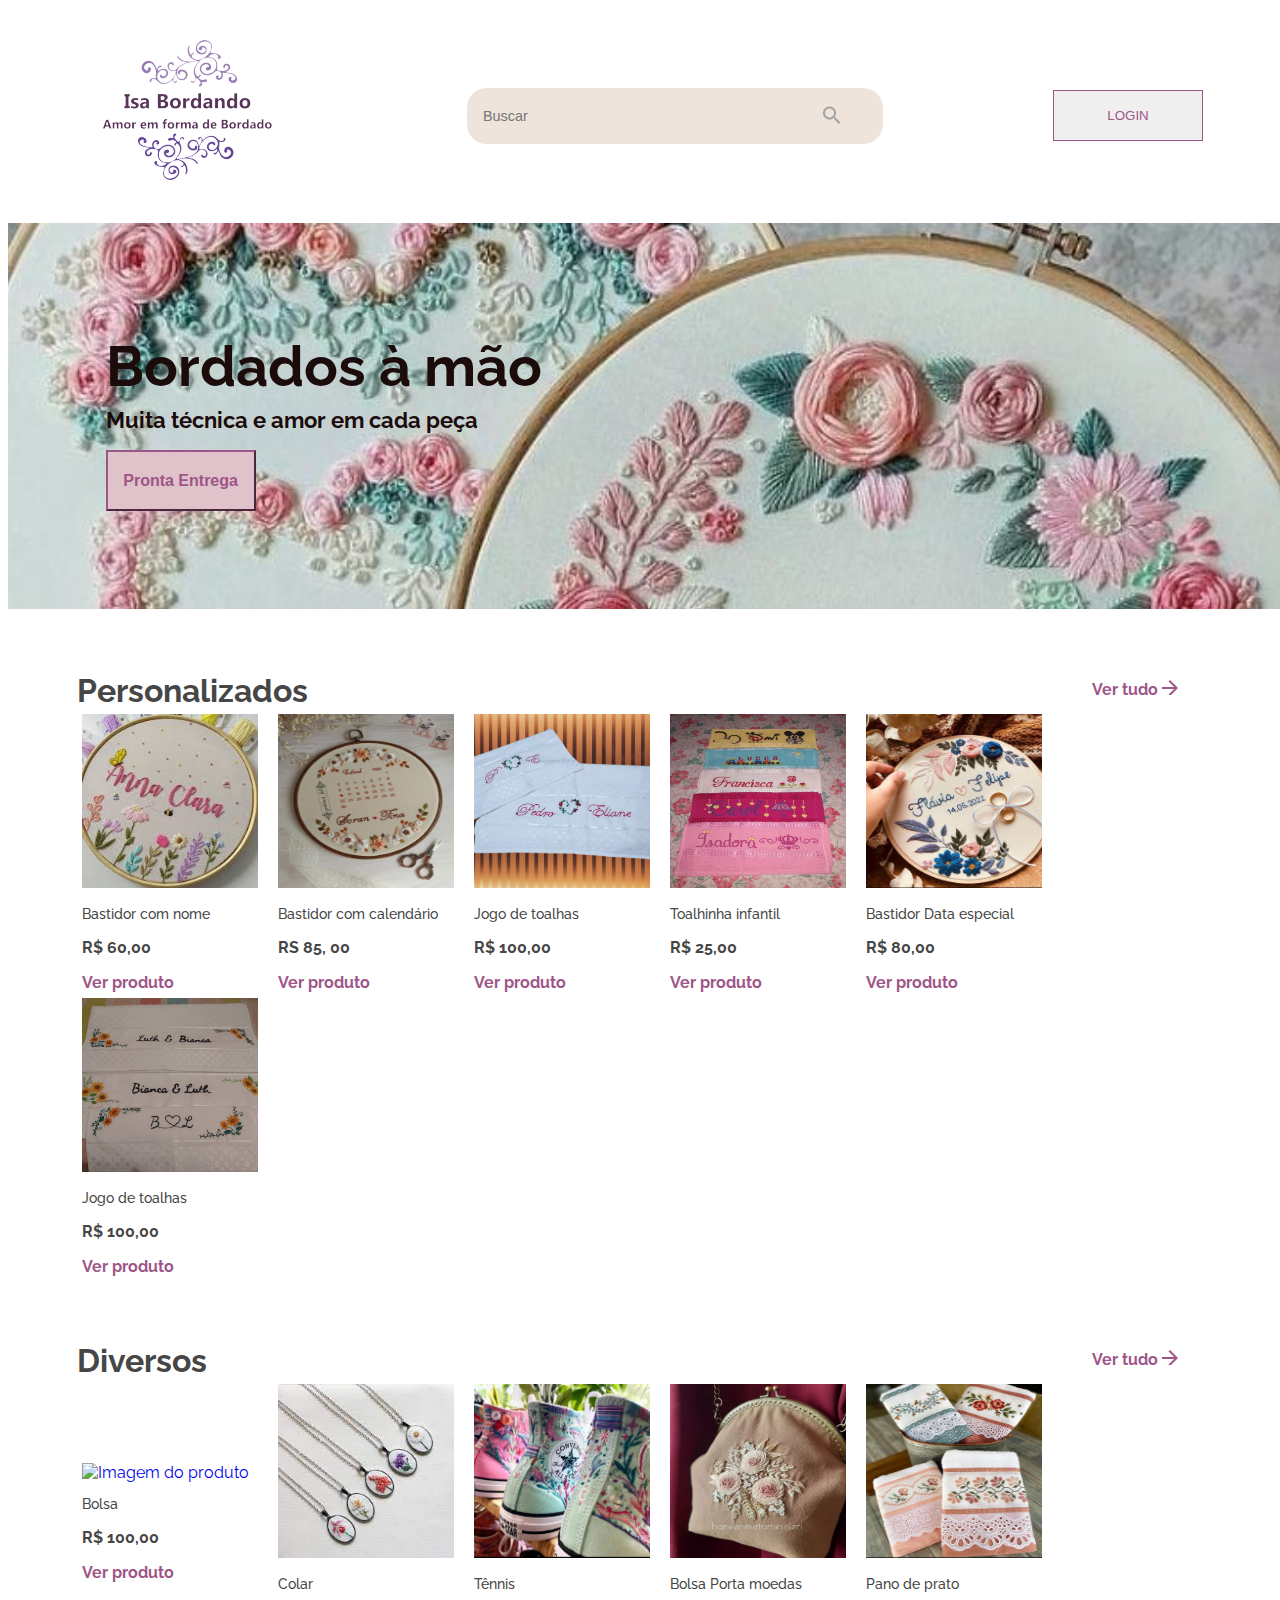
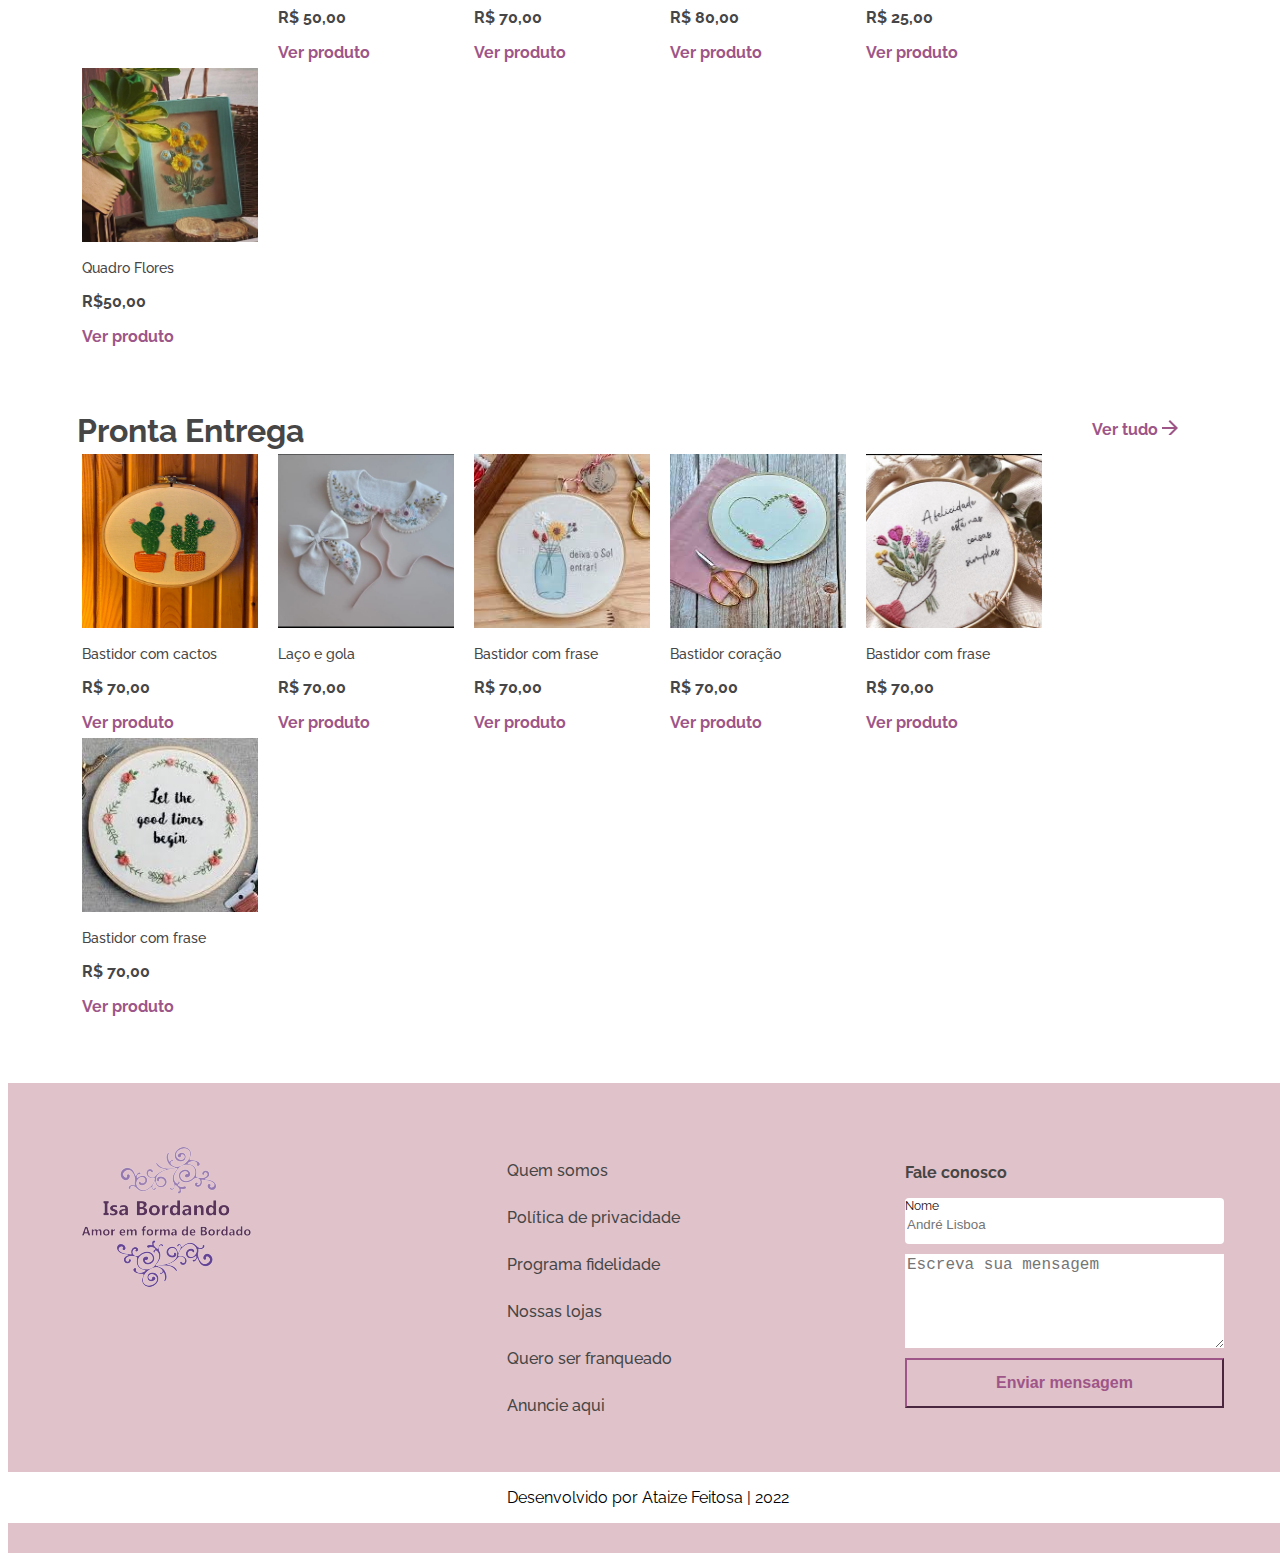
==== commit 5dbe7ca1: "Validando login" ====
--- a/index.html
+++ b/index.html
@@ -19,7 +19,7 @@
     <header class="menu">
         <div class="menu__principal">           
                 <img class="menu__logo" src="imagem/logo-1.png" alt="Logo da Alura">
-                <input class="menu__buscar" type="text" placeholder="Buscar">
+                <input class="menu__buscar" type="text" placeholder="Buscar" id="filtrar-produto">
             <a href="login.html"><button class="menu__login Botao1" type="button">Login</button></a>
         </div>
     </header>
@@ -76,9 +76,11 @@
                 <p class="rodape__subtitulo">Fale conosco</p>
                 <div class="rodape__formulario">
                     <label class="rodape__nome" for="text">Nome</label>
-                    <input class="rodape__inputNome" type="text" placeholder="André Lisboa" maxlength="40" title="O campo deve conter nomáximo 40 caracteres" required>
+                    <input class="rodape__inputNome" type="text" data-tipo="nome" placeholder="André Lisboa" maxlength="40" title="O campo deve conter nomáximo 40 caracteres" required>
+                    <span class="input-mensagem-erro">Este campo não está válido</span>
                 </div>
-                <textarea class="rodape__mensagem" name="mensagem" id="" cols="30" rows="5" maxlength="120" title="O campo deve conter no máximo 120 caracteres" required>Escreva sua mensagem</textarea>
+                <textarea class="rodape__mensagem" name="mensagem" id="" data-tipo="mensagem" cols="30" rows="5" minlength="2" maxlength="120" placeholder="Escreva sua mensagem" title="O campo deve conter no máximo 120 caracteres" required></textarea>
+                <span class="input-mensagem-erro">Este campo não está válido</span>
                 <button class="rodape__btn Botao2" type="submit">Enviar mensagem</button>
             </form>
         </section>
@@ -88,4 +90,6 @@
     </footer>
 </body>
 <script type="module" src="js\home.js"></script>
+<!-- <script src="js/filtra.js"></script> -->
+
 </html>